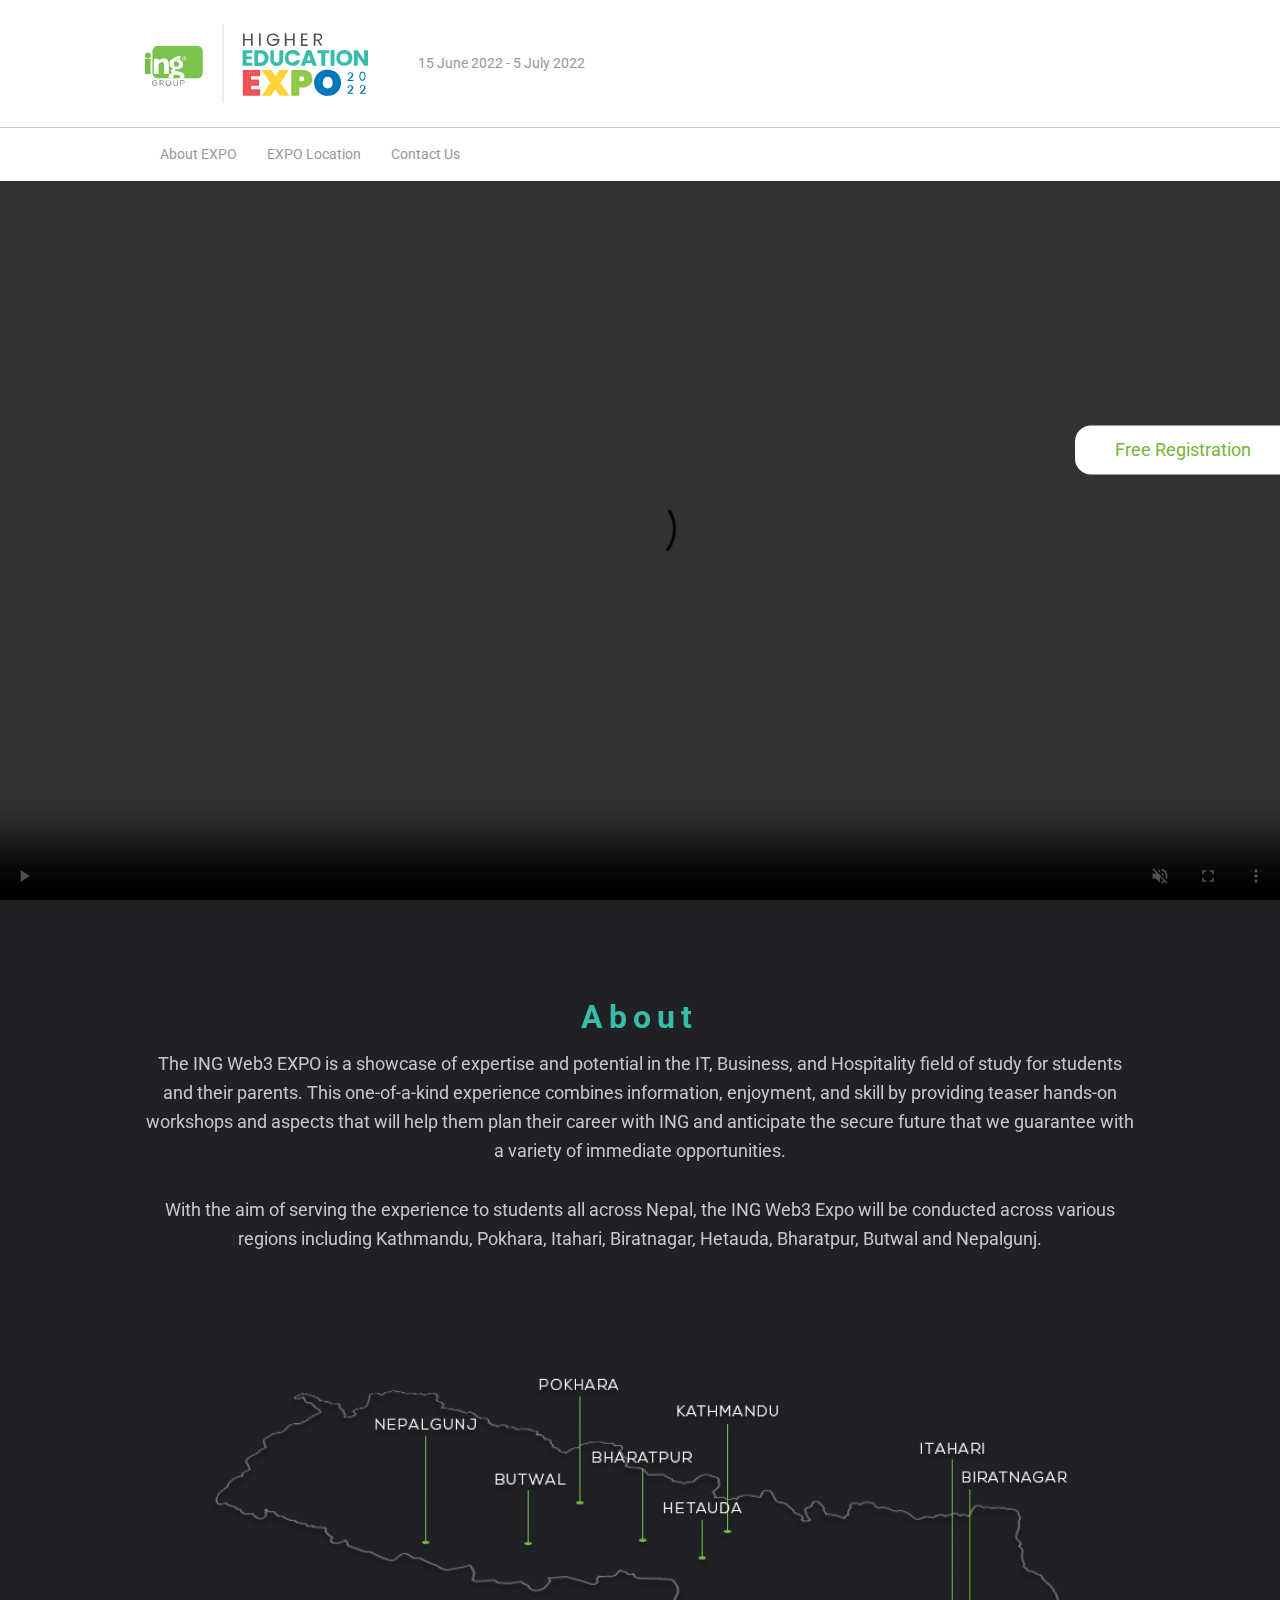
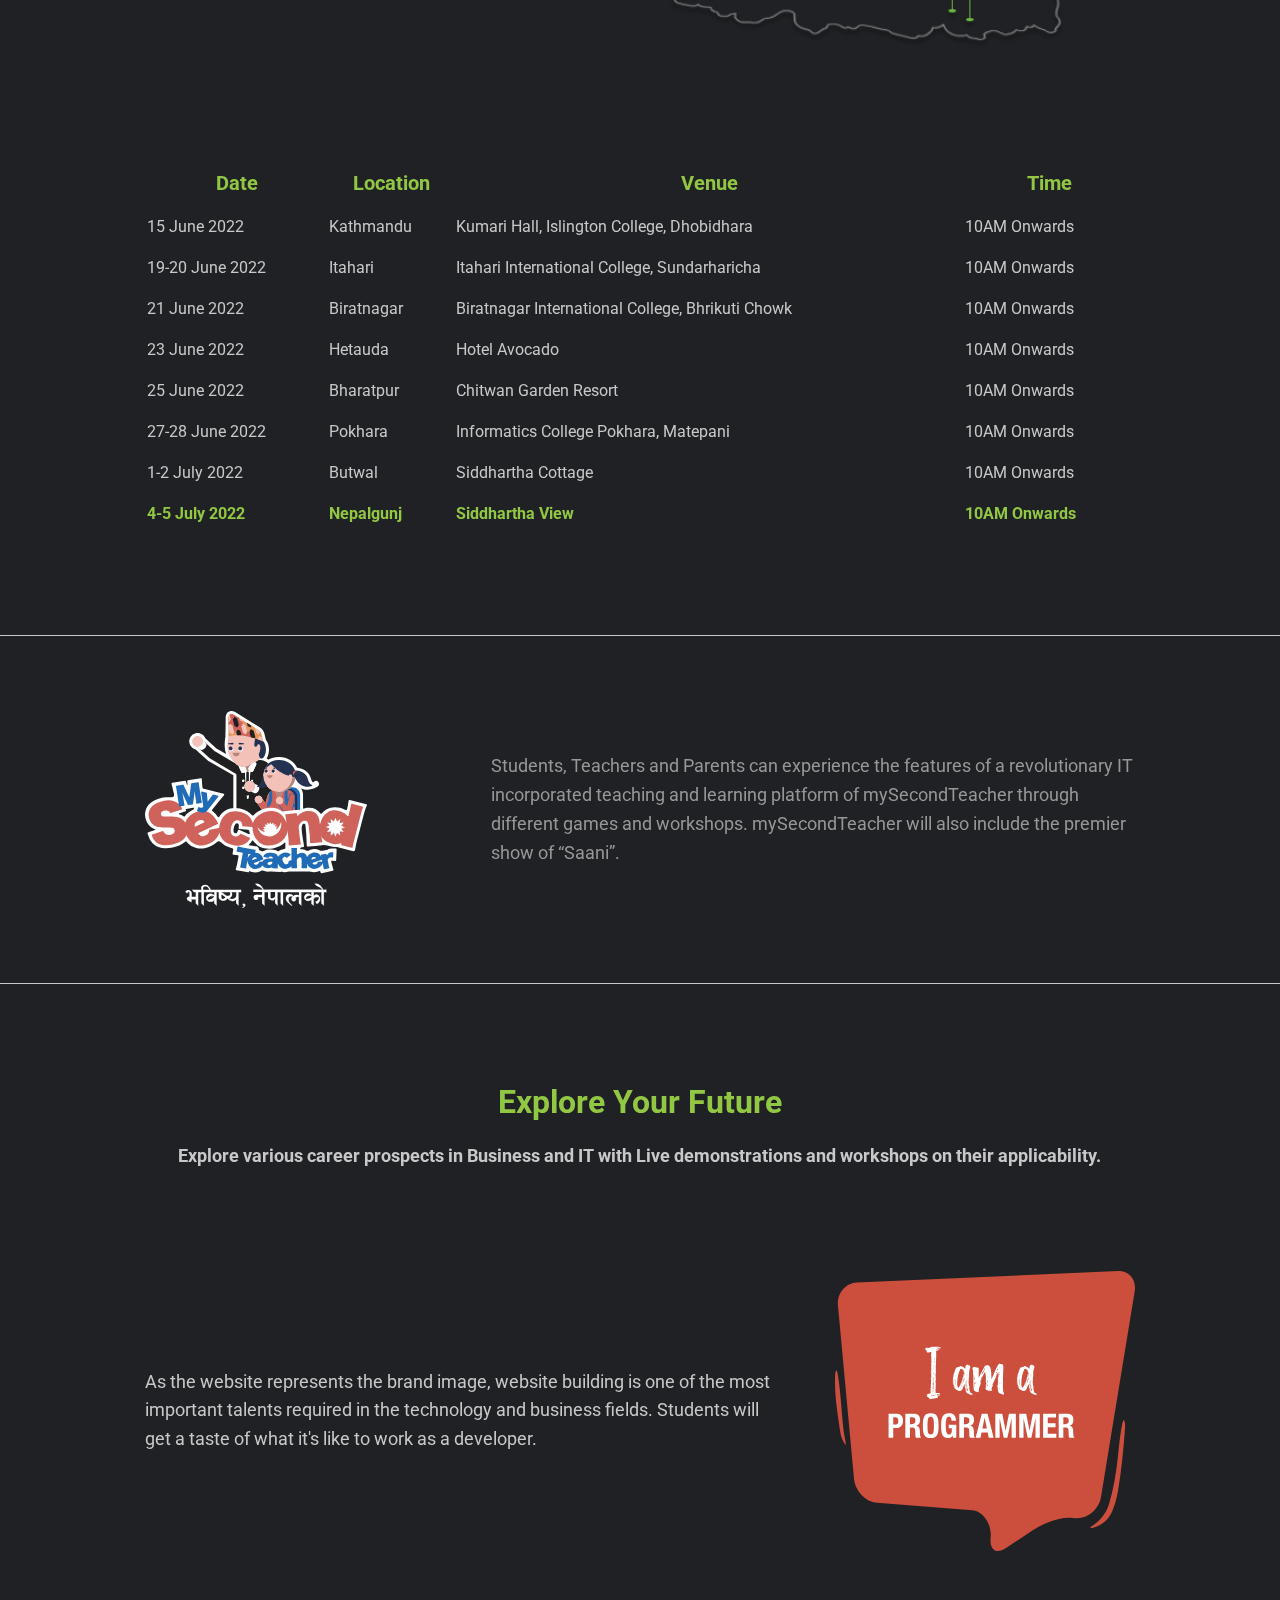
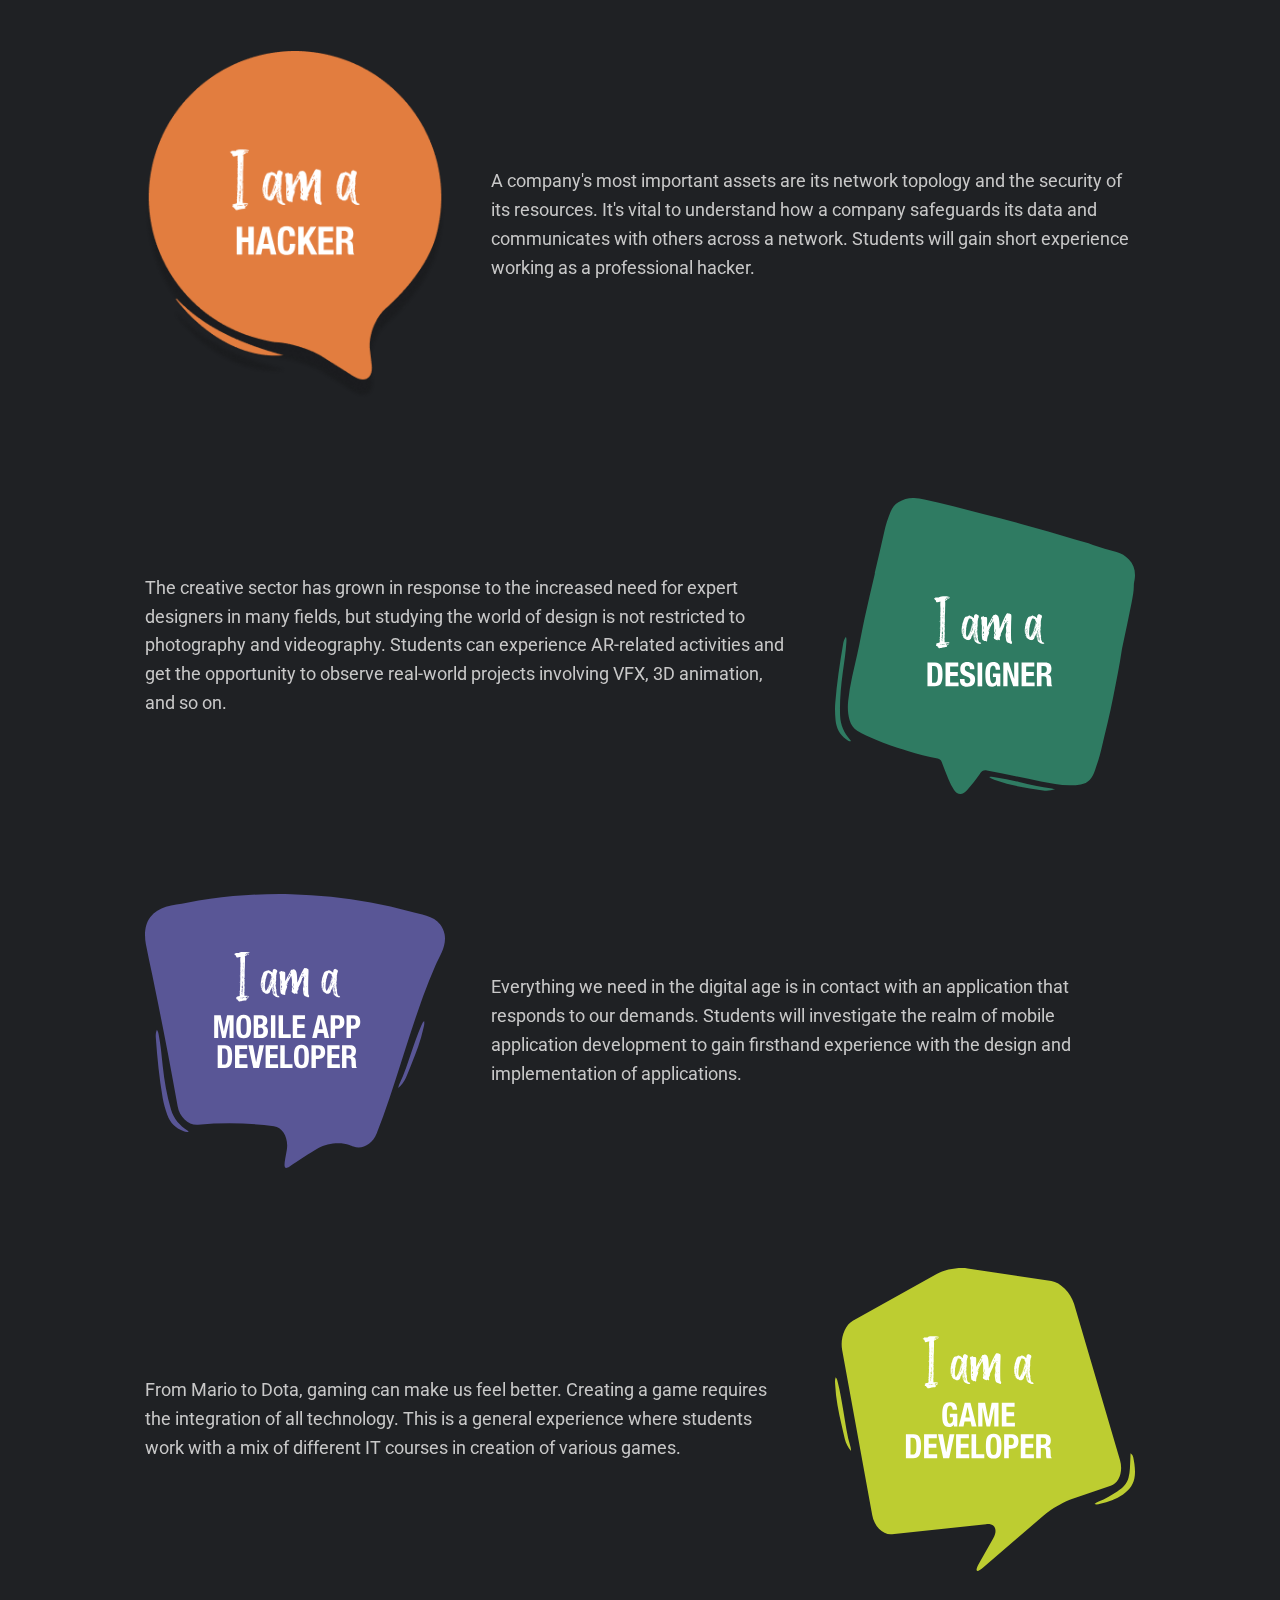
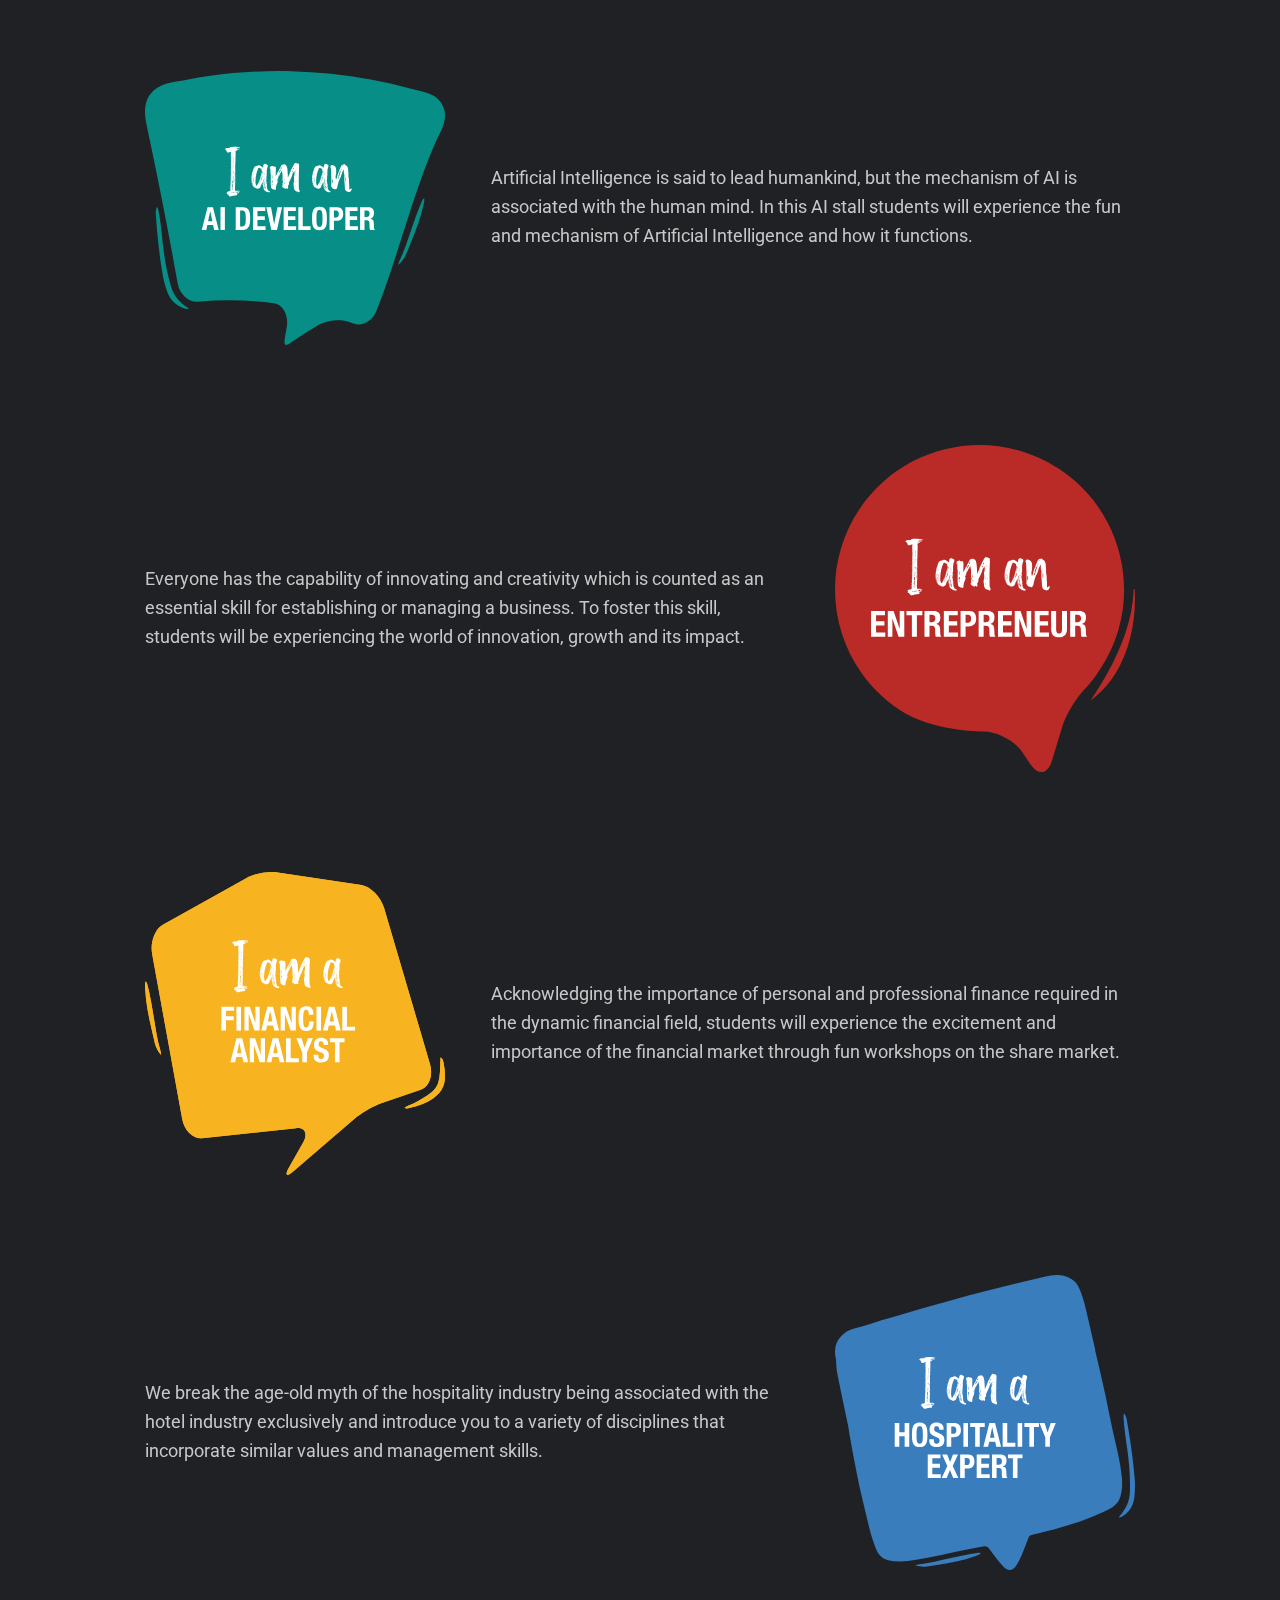
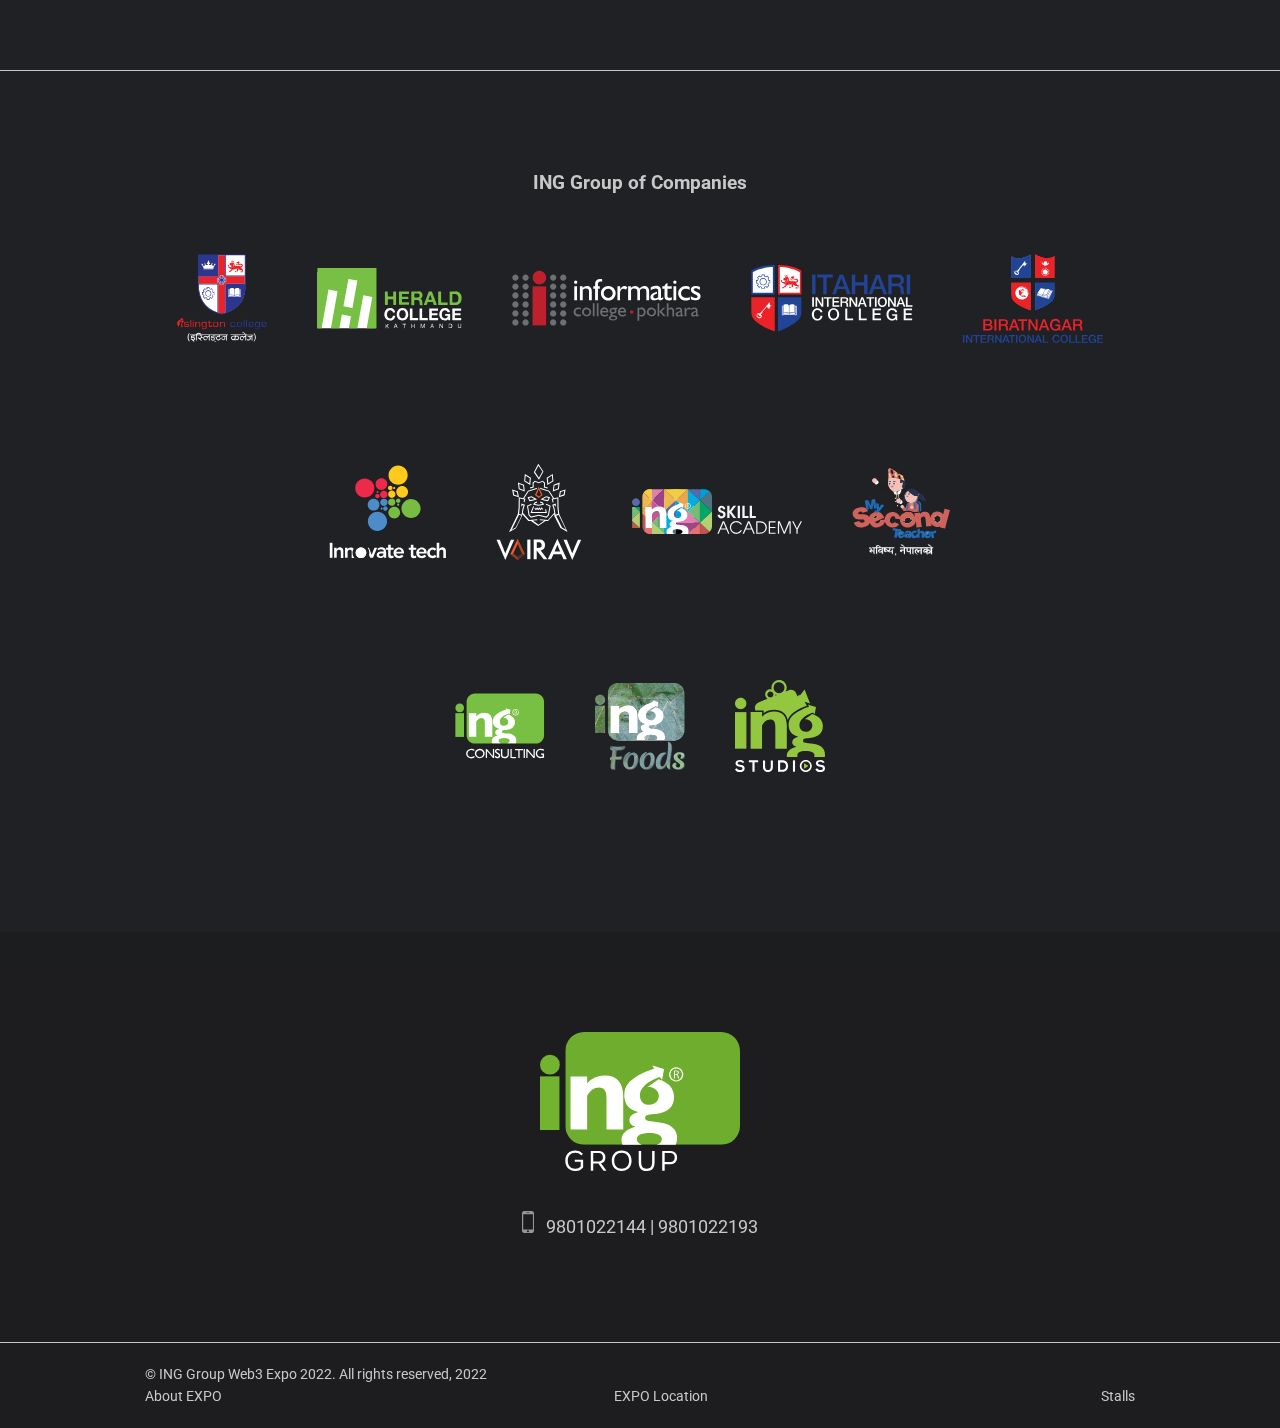
==== expo2022_inggroup_com_default.html @ aa7c0f34 "Add files via upload" ====
<html lang="en">

<head>
    <meta charset="UTF-8">
    <meta http-equiv="X-UA-Compatible" content="IE=edge">
    <meta name="viewport" content="width=device-width, initial-scale=1.0">
    <link rel="icon" href="assets/images/favicon.ico" type="image/x-icon">
    <title>Web3 Expo 2022 | Nepal</title>
    <link rel="stylesheet" href="https://cdnjs.cloudflare.com/ajax/libs/font-awesome/6.1.1/css/all.min.css" integrity="sha512-KfkfwYDsLkIlwQp6LFnl8zNdLGxu9YAA1QvwINks4PhcElQSvqcyVLLD9aMhXd13uQjoXtEKNosOWaZqXgel0g==" crossorigin="anonymous" referrerpolicy="no-referrer" />
    <link href="https://fonts.googleapis.com/css2?family=Roboto:wght@300;400;500;700;900&display=swap" rel="stylesheet">
    <link href="https://cdn.jsdelivr.net/npm/bootstrap@5.0.2/dist/css/bootstrap.min.css" rel="stylesheet" integrity="sha384-EVSTQN3/azprG1Anm3QDgpJLIm9Nao0Yz1ztcQTwFspd3yD65VohhpuuCOmLASjC" crossorigin="anonymous">
    <link rel="stylesheet" href="assets/css/app.css">
</head>

<body>
        <div class="msg-alert">
                            </div>
    <header>
        <div class="container">
            <div class="upper-nav">
                <div class="inner__container">
                    <div class="logo">
                        <img src="assets/images/logo.svg" alt="Web3 Expo 2022" width="223">
                    </div>
                    <p>
                        15 June 2022 - 5 July 2022
                    </p>
                </div>
            </div>
            <div class="lower-nav">
                <div class="inner__container">
                    <div class="menu">
                        <ul>
                            <li><a href="expo2022_inggroup_com_default.html#expo">About EXPO</a></li>
                            <li><a href="expo2022_inggroup_com_default.html#location">EXPO Location</a></li>
                            <li><a href="expo2022_inggroup_com_default.html#stall">Contact Us</a></li>
                        </ul>
                    </div>
                    <!-- <button>Registration</button> -->
                </div>
            </div>
        </div>
    </header>
    <div class="video-section">
        <video src="./assets/images/video-banner.mp4" autoplay muted playsinline loop controls controlsList="nodownload" disablePictureInPicture></video>
    </div>
    <div class="wrapper">
        <div class="landing__page" id="expo">
            <div class="container">
                <div class="inner__container">
                    <div class="content">
                        <h2 class="title">
                            About
                        </h2>
                        <p>
                            The ING Web3 EXPO is a showcase of expertise and potential in the IT, Business, and Hospitality field of study for students and their parents. This one-of-a-kind experience combines information, enjoyment, and skill by providing teaser hands-on workshops and aspects that will help them plan their career with ING and anticipate the secure future that we guarantee with a variety of immediate opportunities.</p>
                        <p>
                            With the aim of serving the experience to students all across Nepal, the ING Web3 Expo will be conducted across various regions including Kathmandu, Pokhara, Itahari, Biratnagar, Hetauda, Bharatpur, Butwal and Nepalgunj.
                        </p>
                    </div>
                </div>
            </div>
            <div class="map" id="location">
                <img src="assets/images/mapnew.png" alt="Nepal's outline map">
            </div>
        </div>
        <div class="time__table">
            <div class="container">
                <div class="inner__container">
                    <table>
                        <thead>
                            <tr>
                                <th>Date</th>
                                <th>Location</th>
                                <th>Venue</th>
                                <th>Time</th>
                            </tr>
                        </thead>
                        <tbody>
                            <tr >
                                <td>15 June 2022 </td>
                                <td>Kathmandu </td>
                                <td>Kumari Hall, Islington College, Dhobidhara</td>
                                <td>10AM Onwards</td>
                            </tr>
                            <tr >
                                <td>19-20 June 2022</td>
                                <td>Itahari</td>
                                <td>Itahari International College, Sundarharicha</td>
                                <td>10AM Onwards</td>
                            </tr>
                            <tr >
                                <td>21 June 2022</td>
                                <td>Biratnagar</td>
                                <td>Biratnagar International College, Bhrikuti Chowk</td>
                                <td>10AM Onwards</td>
                            </tr>
                            <tr >
                                <td>23 June 2022 </td>
                                <td>Hetauda</td>
                                <td>Hotel Avocado</td>
                                <td>10AM Onwards</td>
                            </tr>
                            <tr >
                                <td>25 June 2022</td>
                                <td>Bharatpur</td>
                                <td>Chitwan Garden Resort</td>
                                <td>10AM Onwards</td>
                            </tr>
                            <tr >
                                <td>27-28 June 2022</td>
                                <td>Pokhara</td>
                                <td>Informatics College Pokhara, Matepani</td>
                                <td>10AM Onwards</td>
                            </tr>
                            <tr >
                                <td>1-2 July 2022 </td>
                                <td>Butwal</td>
                                <td>Siddhartha Cottage</td>
                                <td>10AM Onwards</td>
                            </tr>
                            <tr class="active">
                                <td>4-5 July 2022</td>
                                <td>Nepalgunj</td>
                                <td>Siddhartha View</td>
                                <td>10AM Onwards</td>
                            </tr>
                        </tbody>
                    </table>
                </div>
            </div>
        </div>
        <div class="mst">
            <div class="container">
                <div class="inner__container">
                    <div class="logo">
                        <img src="assets/images/MST.svg" alt="my Second Teacher Logo">
                    </div>
                    <p>
                        Students, Teachers and Parents can experience the features of a revolutionary IT incorporated teaching and learning platform of mySecondTeacher through different games and workshops. mySecondTeacher will also include the premier show of “Saani”.
                    </p>
                </div>
            </div>
        </div>
        <div class="stalls" id="stall">
            <div class="container">
                <div class="inner__container">
                    <h3>
                        Explore Your Future
                    </h3>
                    <p class="sub-heading">Explore various career prospects in Business and IT with Live demonstrations and workshops on their applicability.</p>
                    <div class="stalls__item-holder">
                        <div class="stalls__item">
                            <div class="stalls__item-content">
                                <p>
                                    As the website represents the brand image, website building is one of the most important talents required in the technology and business fields. Students will get a taste of what it's like to work as a developer.
                                </p>
                            </div>
                            <div class="logo">
                                <img src="assets/images/programmer.svg" alt="Programmer">
                            </div>
                        </div>
                        <div class="stalls__item">
                            <div class="logo">
                                <img src="assets/images/hacker.png" alt="Hacker">
                            </div>
                            <div class="stalls__item-content">
                                <p>
                                    A company's most important assets are its network topology and the security of its
                                    resources. It's vital to understand how a company safeguards its data and
                                    communicates with others across a network. Students will gain short experience
                                    working as a professional hacker.
                                </p>
                            </div>
                        </div>
                        <div class="stalls__item">
                            <div class="stalls__item-content">
                                <p>
                                    The creative sector has grown in response to the increased need for expert designers in many fields, but studying the world of design is not restricted to photography and videography. Students can experience AR-related activities and get the opportunity to observe real-world projects involving VFX, 3D animation, and so on.



                                </p>
                            </div>
                            <div class="logo">
                                <img src="assets/images/designer.svg" alt="Designer">
                            </div>
                        </div>
                        <div class="stalls__item">
                            <div class="logo">
                                <img src="assets/images/mobileapp.svg" alt="Mobile App Developer">
                            </div>
                            <div class="stalls__item-content">
                                <p>
                                    Everything we need in the digital age is in contact with an application that
                                    responds to our demands. Students will investigate the realm of mobile application
                                    development to gain firsthand experience with the design and implementation of
                                    applications.


                                </p>
                            </div>
                        </div>

                        <div class="stalls__item">
                            <div class="stalls__item-content">
                                <p>
                                    From Mario to Dota, gaming can make us feel better. Creating a game requires the
                                    integration of all technology. This is a general experience where students work with
                                    a mix of different IT courses in creation of various games.


                                </p>
                            </div>
                            <div class="logo">
                                <img src="assets/images/game.svg" alt="Game Developer">
                            </div>
                        </div>
                        <div class="stalls__item">
                            <div class="logo">
                                <img src="assets/images/ai.svg" alt="AI Developer">
                            </div>
                            <div class="stalls__item-content">
                                <p>
                                    Artificial Intelligence is said to lead humankind, but the mechanism of AI is associated with the human mind. In this AI stall students will experience the fun and mechanism of Artificial Intelligence and how it functions.



                                </p>
                            </div>

                        </div>
                        <div class="stalls__item">

                            <div class="stalls__item-content">
                                <p>
                                    Everyone has the capability of innovating and creativity which is counted as an essential skill for establishing or managing a business. To foster this skill, students will be experiencing the world of innovation, growth and its impact.


                                </p>
                            </div>
                            <div class="logo">
                                <img src="assets/images/entrepreneur.svg" alt="Entrepreneur">
                            </div>
                        </div>
                        <div class="stalls__item">
                            <div class="logo">
                                <img src="assets/images/financial.svg" alt="Financial Analyst">
                            </div>
                            <div class="stalls__item-content">
                                <p>
                                    Acknowledging the importance of personal and professional finance required in the dynamic financial field, students will experience the excitement and importance of the financial market through fun workshops on the share market.


                                </p>
                            </div>

                        </div>
                        <div class="stalls__item">

                            <div class="stalls__item-content">
                                <p>
                                    We break the age-old myth of the hospitality industry being associated with the hotel industry exclusively and introduce you to a variety of disciplines that incorporate similar values and management skills.


                                </p>
                            </div>
                            <div class="logo">
                                <img src="assets/images/hospitality.svg" alt="Hospitality Expert">
                            </div>
                        </div>
                    </div>
                </div>
            </div>
        </div>
        <div class="partners">
            <div class="container">
                <div class="inner__container">
                    <h4>
                        ING Group of Companies
                    </h4>

                    <div class="logo__holder">
                        <a href="https://islington.edu.np/" target="_blank" class="islington"><img src="assets/images/islington.svg" alt="Islington College Kathmandu"></a>
                        <a href="https://heraldcollege.edu.np/" target="_blank" class="herald"><img src="assets/images/herald.svg" alt="Herald College Kathmandu"></a>
                        <a href="https://icp.edu.np/" target="_blank" class="icp"><img src="assets/images/icp.svg" alt="Informatics College Pokhara"></a>
                        <a href="https://iic.edu.np/" target="_blank" class="ithari"><img src="assets/images/ithari.svg" alt="Itahari International College"></a>
                        <a href="https://bicnepal.edu.np/" target="_blank" class="bic"><img src="assets/images/bic.svg" alt="Biratnagar International College"></a>
                        <a href="https://www.innovatetech.io/" target="_blank" class="inovate"><img src="assets/images/inovate.svg" alt="Innovate tech"></a>
                        <a href="https://vairav.net/" target="_blank" class="vairav"><img src="assets/images/vairav.svg" alt="Vairav Technology"></a>
                        <a href="https://ingskill.com/" target="_blank" class="skill"><img src="assets/images/skill.svg" alt="ING Skill Academy"></a>
                        <a href="https://www.mysecondteacher.com/" target="_blank" class="teacher"><img src="assets/images/teacher.svg" alt="mySecondTeacher"></a>
                        <div class="inner-logo__holder">
                            <a href="inggroup_com_default.html" target="_blank" class="consulting"><img src="assets/images/consulting.svg" alt="ING Consulting"></a>
                            <a class="ingfoods"><img src="assets/images/ingfoods-new.svg" alt="ING Foods"></a>
                            <a class="ingstudios"><img src="assets/images/ingstudios-new.svg" alt="ING Studios"></a>
                        </div>
                    </div>
                </div>
            </div>
        </div>
        <div class="cta">
            <div class="container">
                <div class="inner__container">
                    <div class="row">
                        <div class="col-12 contact-container">
                            <!-- <h4>To attend the EXPO</h4> -->
                            <div class="logo">
                                <a href="inggroup_com_default.html" target="_blank"><img src="assets/images/ing_logo.svg" alt="ING Group Logo"></a>
                            </div>
                            <div class="contact">
                                <div class="number">
                                    <img src="assets/images/mobile-icon.svg" alt="icon"> <a href="tel:+9779801022144">9801022144</a> | <a href="tel:+9779801022193">9801022193</a>
                                </div>
                                <div class="social-icon">
                                    <ul>
                                        <li><a href="expo2022_inggroup_com_default.html#"><i class="fa-brands fa-facebook-f"></i></a></li>
                                        <li><a href="expo2022_inggroup_com_default.html#"><i class="fa-brands fa-instagram"></i></a></li>
                                        <li><a href="expo2022_inggroup_com_default.html#"><i class="fa-brands fa-linkedin-in"></i></a></li>
                                    </ul>
                                </div>
                            </div>

                        </div>
                        <!-- <div class="col-6">
                            <form action="">
                                <input type="text" placeholder="Name">
                                <input type="email" placeholder="Email">
                                <input type="number" placeholder="Phone no.">
                                <button type="submit">Register</button>
                            </form>
                        </div> -->
                    </div>
                </div>
            </div>
            <div class="footer">
                <div class="container">
                    <div class="inner__container">
                        <div class="row">
                            <div class="col-12  col-lg-7">
                                <p>© ING Group Web3 Expo 2022. All rights reserved, 2022</p>
                            </div>
                            <div class="col-12  col-lg-5">
                                <div class="links">
                                    <ul>
                                        <li><a href="expo2022_inggroup_com_default.html#expo">About EXPO</a> </li>
                                        <li><a href="expo2022_inggroup_com_default.html#location">EXPO Location</a> </li>
                                        <li><a href="expo2022_inggroup_com_default.html#stall">Stalls</a> </li>
                                    </ul>
                                </div>
                            </div>
                        </div>


                    </div>
                </div>
            </div>
        </div>

    </div>

    <a class="enquire__btn">
        <i class="fa-solid fa-arrow-left-long"></i> Free Registration
    </a>

    <div class="form-overlay">
    </div>
    <div class="custom__form">
        <form method="post" action="expo2022_inggroup_com_default.html">
            <h6>Register Here</h6>
            <div class="custom__form-row">
                <label for="">Name*</label> <span id="name-error" class="error"> </span>
                <input name="name" type="text" required>
            </div>
            <div class="custom__form-row">
                <label for="">Email*</label> <span id="name-error" class="error"> </span>
                <input name="email" type="text" required>
            </div>
            <div class="custom__form-row">
                <label for="">Phone*</label> <span id="name-error" class="error"> </span>
                <input name="phone" type="text" required>
            </div>
            <div class="custom__form-row">
                <label for="">Address*</label> <span id="name-error" class="error"> </span>
                <input name="address" type="text" required>
            </div>
            <div class="custom__form-row">
                <label for="">Message*</label> <span id="message-error" class="error">
                    </span>
                <textarea name="message" id="" cols="30" rows="10" required></textarea>
            </div>
            <div class="custom__form-row">
                <button type="submit">Send Message </button>
            </div>
        </form>
    </div>


    <script src="https://cdn.jsdelivr.net/npm/bootstrap@5.2.0-beta1/dist/js/bootstrap.bundle.min.js" integrity="sha384-pprn3073KE6tl6bjs2QrFaJGz5/SUsLqktiwsUTF55Jfv3qYSDhgCecCxMW52nD2" crossorigin="anonymous">
    </script>

    <script src="assets/js/app.js"></script>

<script defer src="https://static.cloudflareinsights.com/beacon.min.js/v652eace1692a40cfa3763df669d7439c1639079717194" integrity="sha512-Gi7xpJR8tSkrpF7aordPZQlW2DLtzUlZcumS8dMQjwDHEnw9I7ZLyiOj/6tZStRBGtGgN6ceN6cMH8z7etPGlw==" data-cf-beacon='{"rayId":"72818242df246bdf","version":"2022.6.0","r":1,"token":"8847e1e9a34e4f7586c8f32bec482266","si":100}' crossorigin="anonymous"></script>
</body>

</html>
---- assets/css/app.css ----
*{margin:0;padding:0;box-sizing:border-box}html{-ms-overflow-style:none;scrollbar-width:none;overflow-anchor:none}body{font-family:"Roboto",sans-serif;color:#c8c8c8;line-height:1.61;font-size:clamp(14px,1.5vw,18px)}body::-webkit-scrollbar{display:none}body p{margin:0}header{background-color:#fff;color:#979797;font-size:14px}header .upper-nav{padding:24px 0;border-bottom:1px solid #c8c8c8}@media(max-width: 768px){header .upper-nav{padding:18px 0}}header .upper-nav .inner__container{display:flex;align-items:center}@media(max-width: 768px){header .upper-nav .inner__container{flex-direction:column}header .upper-nav .inner__container p{margin-top:20px}}header .upper-nav .logo{margin-right:50px}@media(max-width: 768px){header .upper-nav .logo{margin-right:0;width:200px}}header .upper-nav .logo img{width:100%}header .lower-nav{padding:15px 0}header .lower-nav .inner__container{display:flex;justify-content:space-between;align-items:center}@media(max-width: 768px){header .lower-nav .inner__container{justify-content:center}}@media(max-width: 425px){header .lower-nav .inner__container{width:100%}}header .lower-nav ul{margin:0;padding:0;display:flex}header .lower-nav ul li{list-style:none;margin:0;padding:0}header .lower-nav ul li a{padding:7px 15px;text-decoration:none;color:inherit;cursor:pointer}header .lower-nav ul li a:hover{color:#76b536}header .lower-nav button{background-color:#39bcaa;padding:7px 50px;border:none;cursor:pointer;color:#fff}.video-section{height:calc(100vh - 180.53px);background-color:#000}@media(max-width: 768px){.video-section{height:100vw}}.video-section video{width:100%;height:100%;-o-object-fit:cover;object-fit:cover}.video-section video::-webkit-media-controls-timeline,.video-section video::-webkit-media-controls-current-time-display,.video-section video::-webkit-media-controls-time-remaining-display,.video-section video::-webkit-media-controls-start-playback-button,.video-section video::-webkit-media-controls-overlay-play-button{display:none}.wrapper{position:relative;background-color:#1f2124}.wrapper:after{content:"";position:absolute;top:0;left:0;background:url("../images/background-noise.png") no-repeat;background-size:cover;width:100%;height:100%;z-index:0;opacity:.3;mix-blend-mode:overlay;z-index:0}.inner__container{width:77.35%;margin:0 auto}.landing__page{width:100%;position:relative;display:flex;flex-direction:column;align-items:center;padding:0 15px;position:relative;transition:width 500ms linear;z-index:1;padding:100px 0}.landing__page .content{text-align:center;margin:0 auto}.landing__page .content p{padding:15px 0}.landing__page .title{font-size:clamp(32px,1.5vw,50px);line-height:1.1;color:#39bcaa}.landing__page .mst-logo img{width:7vw;min-width:150px}.landing__page .ing-logo img{width:26vw;min-width:250px}.landing__page h2{color:#fff;letter-spacing:clamp(6px,2.5vw,.2vw);font-size:clamp(14px,2.5vw,.5vw);line-height:1.3}.landing__page .map{max-width:1002px;min-width:300px;position:relative;margin-top:100px}.landing__page .map img{width:100%}.landing__page .map .pin{position:relative;width:.5vw;height:.4vw;min-width:8px;min-height:6px;border-radius:50%;background-color:green;transform:scaleY(-65%)}.landing__page .map .pin::before{content:"";position:absolute;width:100%;height:100%;background-color:inherit;border-radius:50%;z-index:-1;-webkit-animation:ripple 1.5s ease-out infinite;animation:ripple 1.5s ease-out infinite}.landing__page .map .pin::after{content:"";position:absolute;width:2px;height:var(--height);background-color:inherit;left:50%;top:50%;transform:translateX(-50%);transition:height 500ms linear}.landing__page .map .pin p{transform:skewY(0);color:#fff}.landing__page .map .pin-holder{position:absolute;width:.9vw;height:.7vw;min-width:12px;min-height:10px;border-radius:50%;cursor:pointer;-webkit-animation:var(--pinanimation);animation:var(--pinanimation);opacity:0;-webkit-animation-delay:1s;animation-delay:1s;-webkit-animation-fill-mode:forwards;animation-fill-mode:forwards;transform-origin:bottom;display:flex;justify-content:center;align-items:center}.landing__page .map .pin-holder:hover .pin:after{height:100px}.landing__page .map .pin-holder:hover .pin::before{content:none}.landing__page .map .pin-holder:hover .pin-content{visibility:visible}.landing__page .map .pin-holder:hover .pin-content p{opacity:1}.landing__page .map .pin-content{position:absolute;left:50%;transform:translateX(-50%);top:-80px;color:#fff;visibility:var(--visibility)}.landing__page .map .pin-content h4{text-transform:uppercase;letter-spacing:2px;opacity:var(--opacity);transition:opacity 1s ease-in-out;font-size:18px}.landing__page .map .pin-content p{transition:opacity 1s ease-in-out;position:absolute;opacity:0;top:0;width:300px;left:50%;transform:translateX(-50%);font-size:14px}.landing__page .map .nepalgunj{bottom:37%;left:24%;-webkit-animation-delay:500ms;animation-delay:500ms}.landing__page .map .butwal{bottom:34%;left:36%;-webkit-animation-delay:2500ms;animation-delay:2500ms}.landing__page .map .pokhara{bottom:50%;left:41%;-webkit-animation-delay:1500ms;animation-delay:1500ms}.landing__page .map .bharatpur{bottom:37%;left:49%;-webkit-animation-delay:3500ms;animation-delay:3500ms}.landing__page .map .hetauda{bottom:29%;left:56%;-webkit-animation-delay:5500ms;animation-delay:5500ms}.landing__page .map .kathmandu{bottom:42%;left:59%;-webkit-animation-delay:4500ms;animation-delay:4500ms}.landing__page .map .ithari{right:11.5%;bottom:13%;-webkit-animation-delay:6500ms;animation-delay:6500ms}.landing__page .map .biratnagar{right:9.5%;bottom:6.5%;-webkit-animation-delay:7500ms;animation-delay:7500ms}.landing__page .landing__page-content h1{text-align:center;color:#fff;margin:5% 0;font-size:clamp(16px,2.5vw,1vw);letter-spacing:clamp(6px,2.5vw,.2vw);line-height:1.3}.landing__page .landing__page-content h1 .highlight{font-size:clamp(20px,2.5vw,1.5vw);letter-spacing:clamp(6px,2.5vw,.4vw);line-height:1.5}.landing__page .landing__page-content h1 .highlight-color{color:#efc42e}.landing__page .landing__page-content .icon{display:flex;justify-content:center;align-items:center}.landing__page .landing__page-content .icon img{width:clamp(10px,2.5vw,1vw);height:clamp(10px,2.5vw,1vw);margin-right:2%}.landing__page .landing__page-content p{color:#fff;text-align:center;font-size:clamp(10px,2.5vw,1vw)}@-webkit-keyframes ripple{from{opacity:1;transform:scale(0)}to{opacity:0;transform:scale(3)}}@keyframes ripple{from{opacity:1;transform:scale(0)}to{opacity:0;transform:scale(3)}}@-webkit-keyframes scale-easeOutBounce{0%{opacity:0;--height: 100px;--visibility: visible}40%{transform:scale(1)}50%{transform:scale(0.9)}60%{transform:scale(0.5)}90%{transform:scale(1)}100%{opacity:1;--height: 0;--opacity: 0;--visibility: collapse}}@keyframes scale-easeOutBounce{0%{opacity:0;--height: 100px;--visibility: visible}40%{transform:scale(1)}50%{transform:scale(0.9)}60%{transform:scale(0.5)}90%{transform:scale(1)}100%{opacity:1;--height: 0;--opacity: 0;--visibility: collapse}}.time__table{padding-bottom:100px;position:relative;z-index:1}@media(max-width: 991px){.time__table .inner__container{overflow-x:scroll;scrollbar-width:3px;scrollbar-color:rgba(118,181,54,.7)}.time__table .inner__container::-webkit-scrollbar{-webkit-appearance:none;height:3px}.time__table .inner__container::-webkit-scrollbar-thumb{height:3px;border-radius:4px;background-color:rgba(118,181,54,.7);box-shadow:0 0 1px rgba(255,255,255,.5)}}.time__table table{width:100%;min-width:725px}.time__table table thead{margin-bottom:15px}.time__table table th{font-size:clamp(20px,1.5vw,30px);color:#92c743;padding:10px 0}.time__table table td{padding:10px 0;font-size:clamp(14px,1.5vw,16px)}.time__table table tr.active{color:#92c743;font-weight:700}.mst{position:relative;z-index:1}.mst .container{border-top:1px solid #c8c8c8;border-bottom:1px solid #c8c8c8;padding:75px 0}.mst .inner__container{display:flex;align-items:center;justify-content:space-between}@media(max-width: 991px){.mst .inner__container{flex-direction:column}}.mst .inner__container .logo{width:222px}@media(max-width: 991px){.mst .inner__container .logo{width:180px}}.mst .inner__container p{width:65%;color:#979797}@media(max-width: 991px){.mst .inner__container p{width:100%;text-align:center;margin-top:20px}}.stalls{position:relative;z-index:1;padding-top:100px}.stalls .container{border-bottom:1px solid #c8c8c8}.stalls h3{color:#92c743;font-size:clamp(32px,1.5vw,50px);line-height:1.1718;text-align:center}.stalls .sub-heading{margin-top:20px;font-weight:700;text-align:center}.stalls .stalls__item-holder .stalls__item{display:flex;margin:100px 0;justify-content:space-between}@media(max-width: 991px){.stalls .stalls__item-holder .stalls__item{flex-direction:column;align-items:center;justify-content:center;text-align:center}.stalls .stalls__item-holder .stalls__item:nth-child(odd){flex-direction:column-reverse}.stalls .stalls__item-holder .stalls__item:nth-child(odd) .logo{margin-bottom:20px}.stalls .stalls__item-holder .stalls__item:nth-child(even) .logo{margin-bottom:20px}}.stalls .stalls__item-holder .stalls__item .stalls__item-content{width:65%;display:flex;align-items:center}@media(max-width: 991px){.stalls .stalls__item-holder .stalls__item .stalls__item-content{width:100%}}.stalls .stalls__item-holder .stalls__item .logo{max-width:300px;width:100%}@media(max-width: 991px){.stalls .stalls__item-holder .stalls__item .logo{max-width:200px}}.stalls .stalls__item-holder .stalls__item .logo img{width:100%}.partners{position:relative;z-index:1;padding:100px 0}.partners h4{font-size:clamp(16px,1.5vw,24px);font-weight:700;line-height:1.2;text-align:center}.partners .logo__holder{display:flex;justify-content:center;flex-wrap:wrap;align-items:center}.partners .logo__holder .inner-logo__holder{display:flex;flex-wrap:wrap;justify-content:center;align-items:center}.partners .logo__holder a{display:inline-block;margin:0 25px;padding:60px 0}@media(max-width: 991px){.partners .logo__holder a{padding:30px 0}}.partners .logo__holder a img{width:100%}.partners .logo__holder .islington{width:90px}.partners .logo__holder .herald{width:145px}.partners .logo__holder .icp{width:189px}.partners .logo__holder .ithari{width:162px}.partners .logo__holder .bic{width:140px}.partners .logo__holder .inovate{width:117px}.partners .logo__holder .vairav{width:86px}.partners .logo__holder .skill{width:170px}.partners .logo__holder .teacher{width:98px}.partners .logo__holder .consulting{width:90px}.partners .logo__holder .ingfoods{width:90px}.partners .logo__holder .ingstudios{width:90px}.cta{background:rgba(56,56,56,.4);padding-top:100px;position:relative}@media(max-width: 425px){.cta .inner__container{width:100%;padding:0 15px}}.cta .row{padding-bottom:100px}.cta::before{position:absolute;content:"";width:100%;height:100%;top:0;left:0;background:rgba(56,56,56,.4);mix-blend-mode:multiply;z-index:0}.cta .container{position:relative;z-index:1}.cta h4{font-size:50px;line-height:1.1;color:#92c743}.cta .contact-container{display:flex;flex-direction:column;justify-content:space-between;align-items:center}.cta .contact-container .logo{width:200px}.cta .contact-container .logo img{width:100%}@media(max-width: 768px){.cta .contact-container .logo{width:180px}}.cta .contact{margin-top:40px}.cta .contact .number{text-align:center}.cta .contact .number img{margin-right:8px}.cta .contact .number a{text-decoration:none;color:inherit}.cta .contact .number a:hover{color:#76b536}.cta .social-icon{margin-top:14px;display:none}.cta .social-icon ul{margin:0;padding:0;display:flex;justify-content:center}.cta .social-icon ul li{list-style:none;margin:0;padding:0}.cta .social-icon ul li:not(:last-child){margin-right:15px}.cta .social-icon ul li a{color:inherit}.cta .social-icon ul li a:hover{color:#76b536}.cta form input{width:100%;border:1px solid #39bcaa;padding:12px 15px;background-color:transparent;color:inherit;margin:15px 0}.cta form input:active,.cta form input:focus-visible{outline:none !important}.cta form button{padding:12px 50px;background-color:#39bcaa;color:inherit;outline:none;border:none;margin-top:15px}.footer{position:relative;font-size:14px;z-index:2}.footer .row{padding-bottom:0 !important}.footer .container{padding-top:20px;padding-bottom:20px;border-top:1px solid #c8c8c8}@media(max-width: 991px){.footer .container{text-align:center}}@media(max-width: 991px){.footer .links{margin-top:10px}}.footer .links ul{margin:0;padding:0;display:flex;justify-content:space-between}.footer .links ul li{list-style:none;padding:0;margin:0}.footer .links ul li a{color:inherit;text-decoration:none}.footer .links ul li a:hover{color:#76b536}.custom__form{position:fixed;right:0;background-color:#fff;width:30vw;transform:translateX(100%);height:100%;bottom:0;right:0;color:#76b536;transition:all 500ms linear;-webkit-animation:var(--customOpacity);animation:var(--customOpacity);display:flex;justify-content:center;align-items:center;z-index:5}@media(max-width: 768px){.custom__form{width:100vw}}.custom__form h6{font-size:clamp(20px,1.5vw,28px)}.custom__form .custom__form-row{margin-top:30px}.custom__form .custom__form-row button{background-color:transparent;color:#76b536;font-size:16px;letter-spacing:1px;font-weight:400;padding:10px 15px;box-sizing:border-box;border:0;cursor:pointer;border:1px solid #76b536}.custom__form .custom__form-row button:hover{background-color:#76b536;color:#fff}.custom__form form{display:flex;flex-direction:column;padding:20px 10px;width:80%;margin:0 auto}.custom__form form label{font-size:16px;font-weight:400;color:#76b536;width:100%}.custom__form form input,.custom__form form textarea{background-color:transparent;border-width:0 0 1px;border-color:#76b536;font-size:16px;font-weight:400;color:#76b536;width:100%;height:calc(18.85714px + .89286vw);box-sizing:border-box;border-radius:0 !important;-webkit-appearance:none !important}.custom__form form input:active,.custom__form form input:focus-visible,.custom__form form textarea:active,.custom__form form textarea:focus-visible{outline:none !important;background-color:transparent !important;color:green !important}.custom__form form textarea{width:100%;height:85px;resize:none;box-sizing:border-box;border-radius:0 !important;-webkit-appearance:none !important}.enquire__btn{padding:10px 30px;border-radius:16px 0 0 16px;background-color:#fff;position:fixed;right:-1px;top:50%;transform:translate(0, -50%);cursor:pointer;text-align:right;transition:all 500ms linear;text-decoration:none;z-index:6;color:#76b536}.enquire__btn:hover{color:#76b536}@media(max-width: 768px){.enquire__btn{top:85%;transition:opacity linear;text-align:left;display:flex;align-items:center;line-height:1.2}}.enquire__btn i{margin-right:10px}.enquire__btn.active{text-align:left}@media(max-width: 768px){.enquire__btn.active{top:5%;font-size:18px}}.enquire__btn.active i{margin-right:0;margin-left:10px}.msg-alert{margin:20px 40px 0 0;position:fixed;max-width:300px;top:0;right:0;z-index:2}@media(max-width: 425px){.msg-alert{max-width:100vw;right:inherit;margin:0}}.msg-alert .alert{margin:20px}.error{color:#842029;font-size:14px}.p-error{font-size:15px}@-webkit-keyframes visible{0%{opacity:1}20%{opacity:.5}40%{opacity:0}60%{opacity:0}70%{opacity:0}80%{opacity:0}90%{opacity:.5}100%{opacity:1}}@keyframes visible{0%{opacity:1}20%{opacity:.5}40%{opacity:0}60%{opacity:0}70%{opacity:0}80%{opacity:0}90%{opacity:.5}100%{opacity:1}}.overlay{position:relative}.overlay:after{content:"";position:fixed;background-color:rgba(0,0,0,.8);width:100%;height:100%;top:0;left:0;z-index:3}.try{width:100vw;height:100vh;overflow-x:hidden}.try .wrapper{height:100%;overflow-x:hidden !important;background-color:#fff;display:flex;justify-content:center;align-items:center;flex-direction:column}.try .image-wrapper{width:500px}@media only screen and (max-width: 600px){.try .image-wrapper{width:100%}}.try .image-wrapper img{width:100%}.try h1{margin:0;padding:25px;font-size:35px;color:#3a3a3a}@media only screen and (max-width: 600px){.try h1{font-size:20px}}
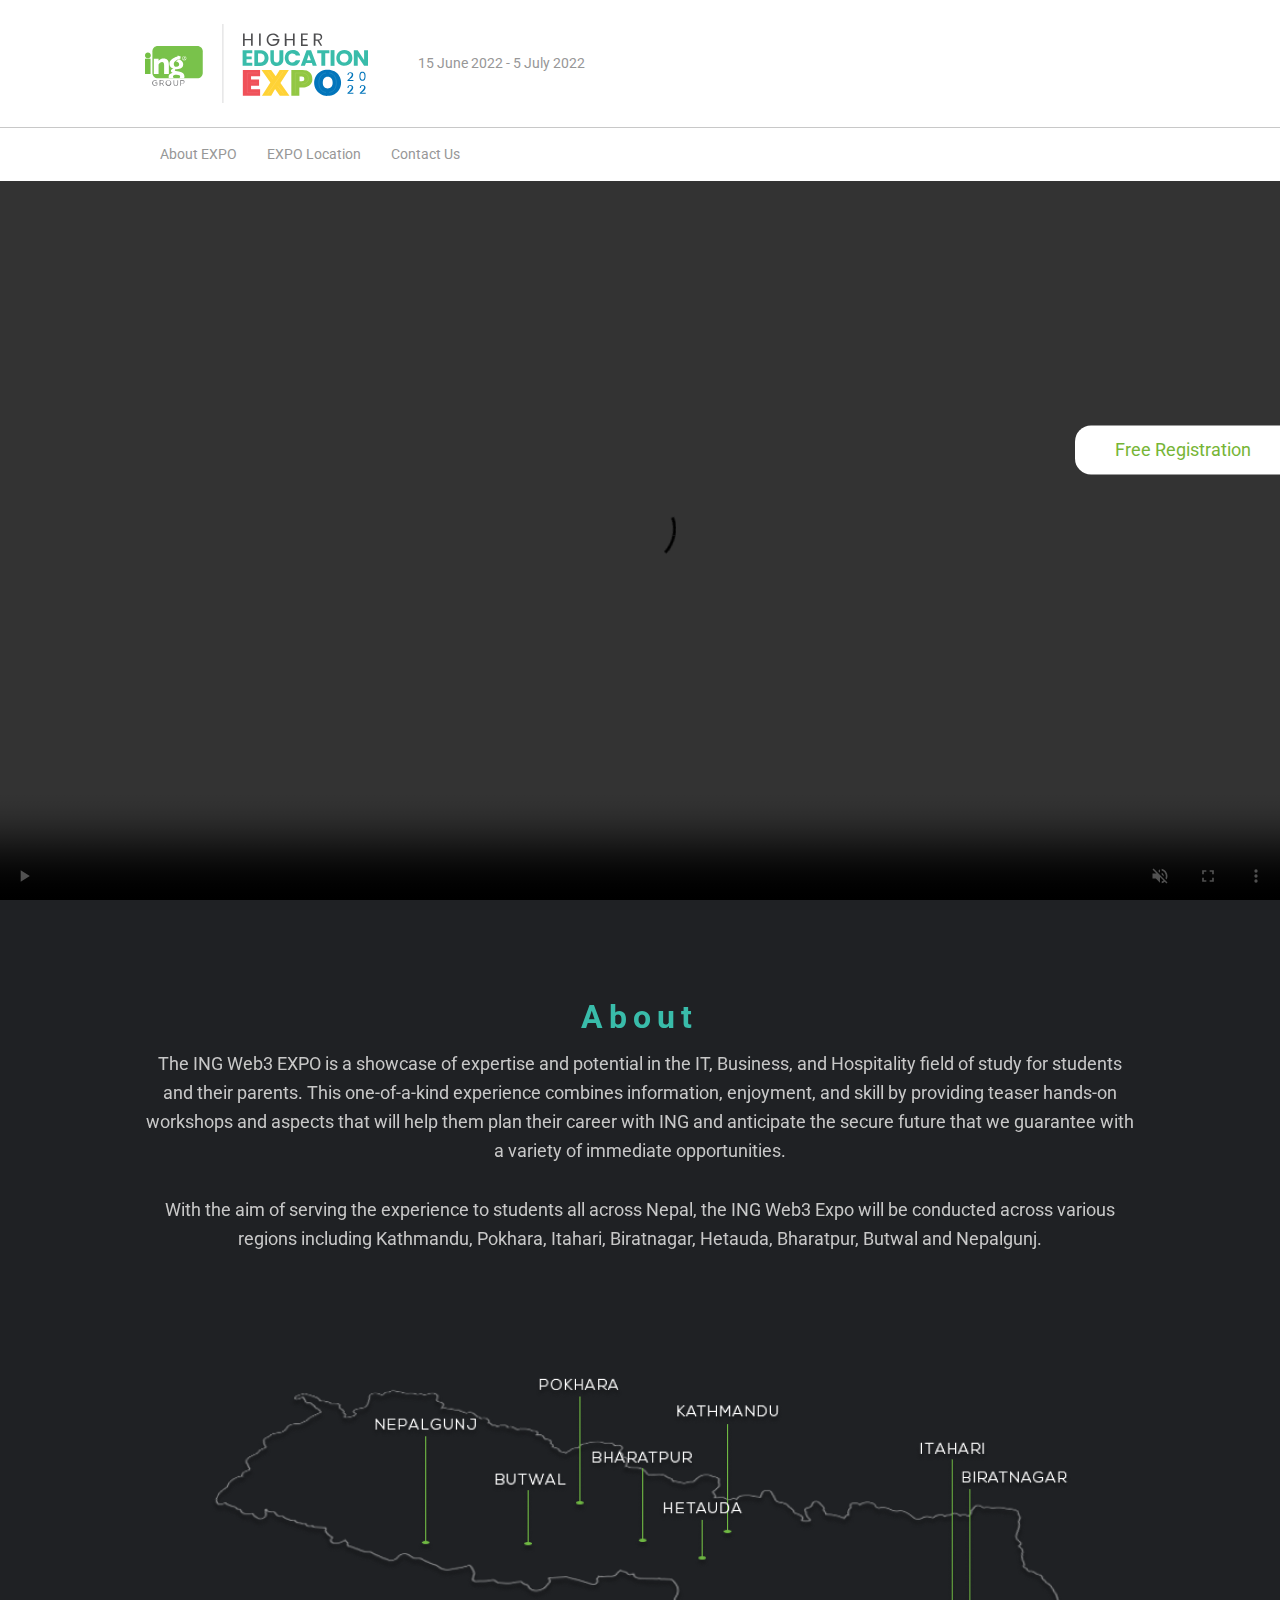
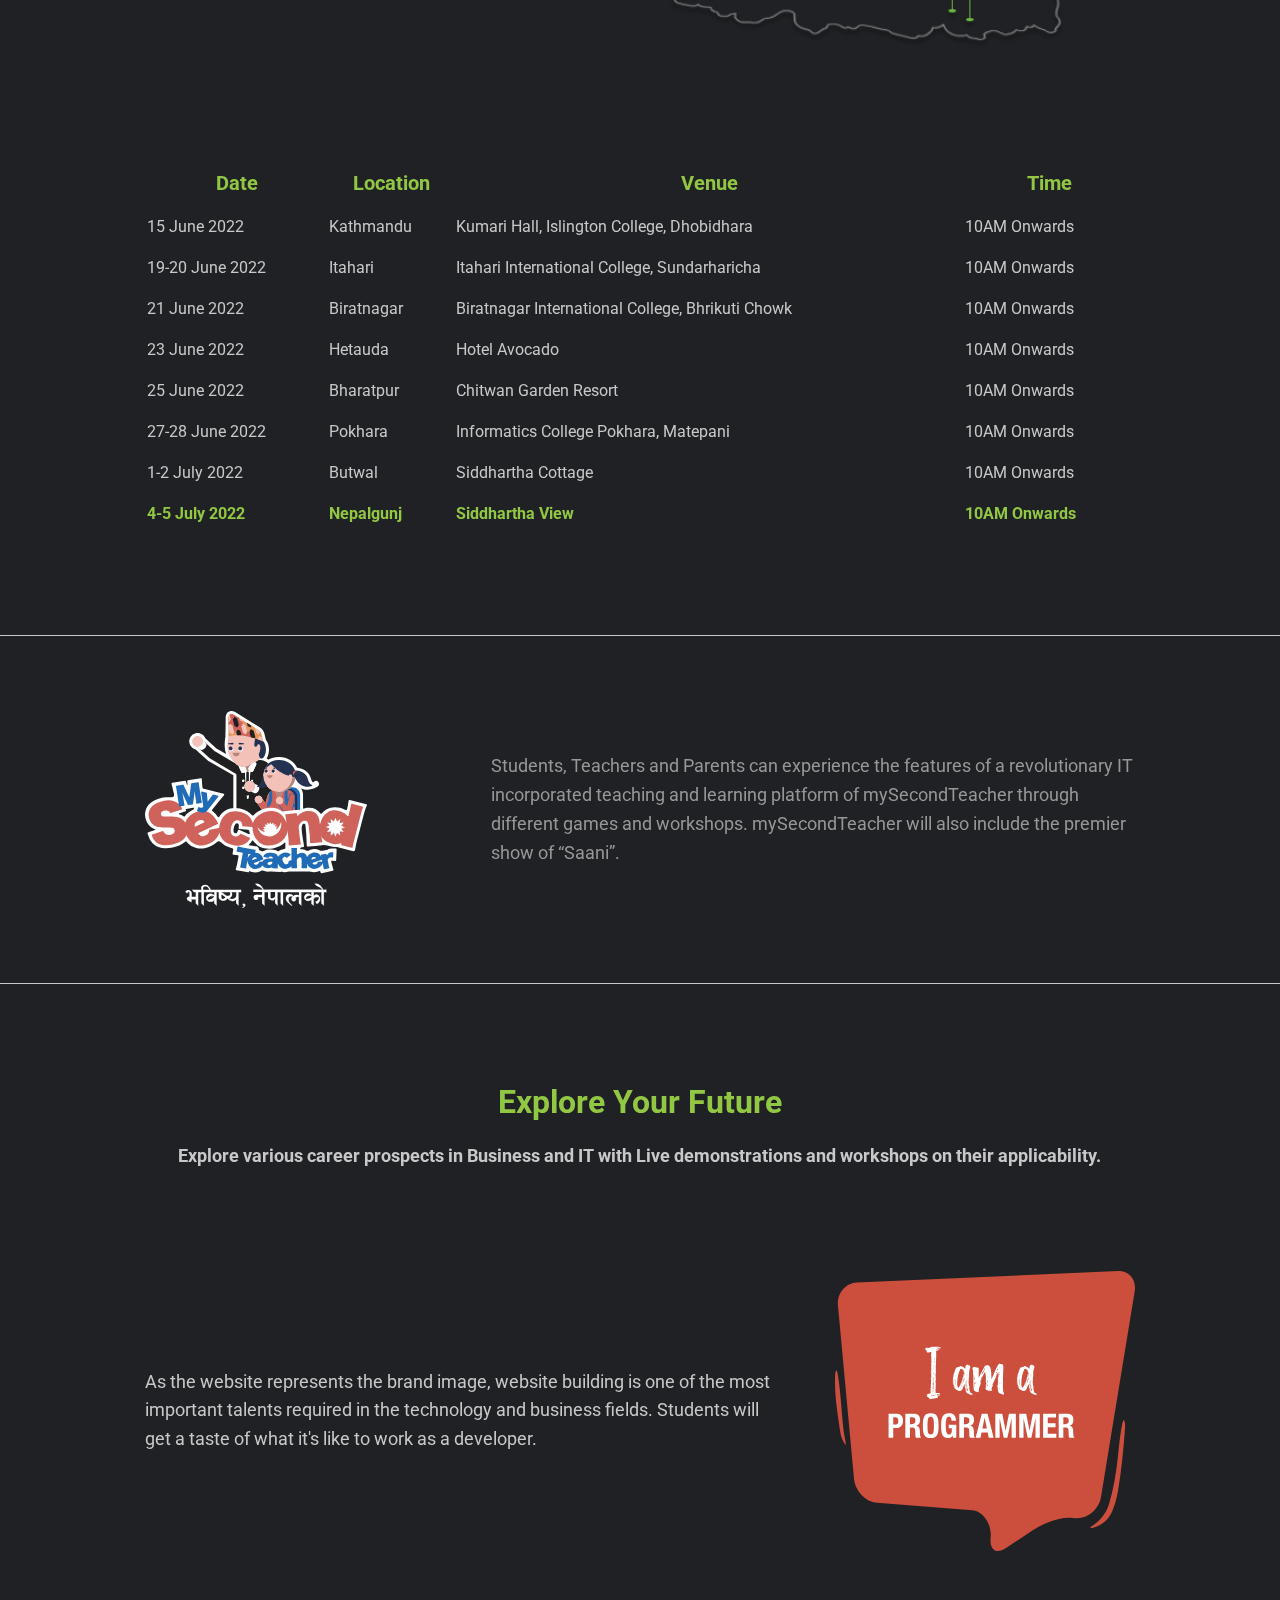
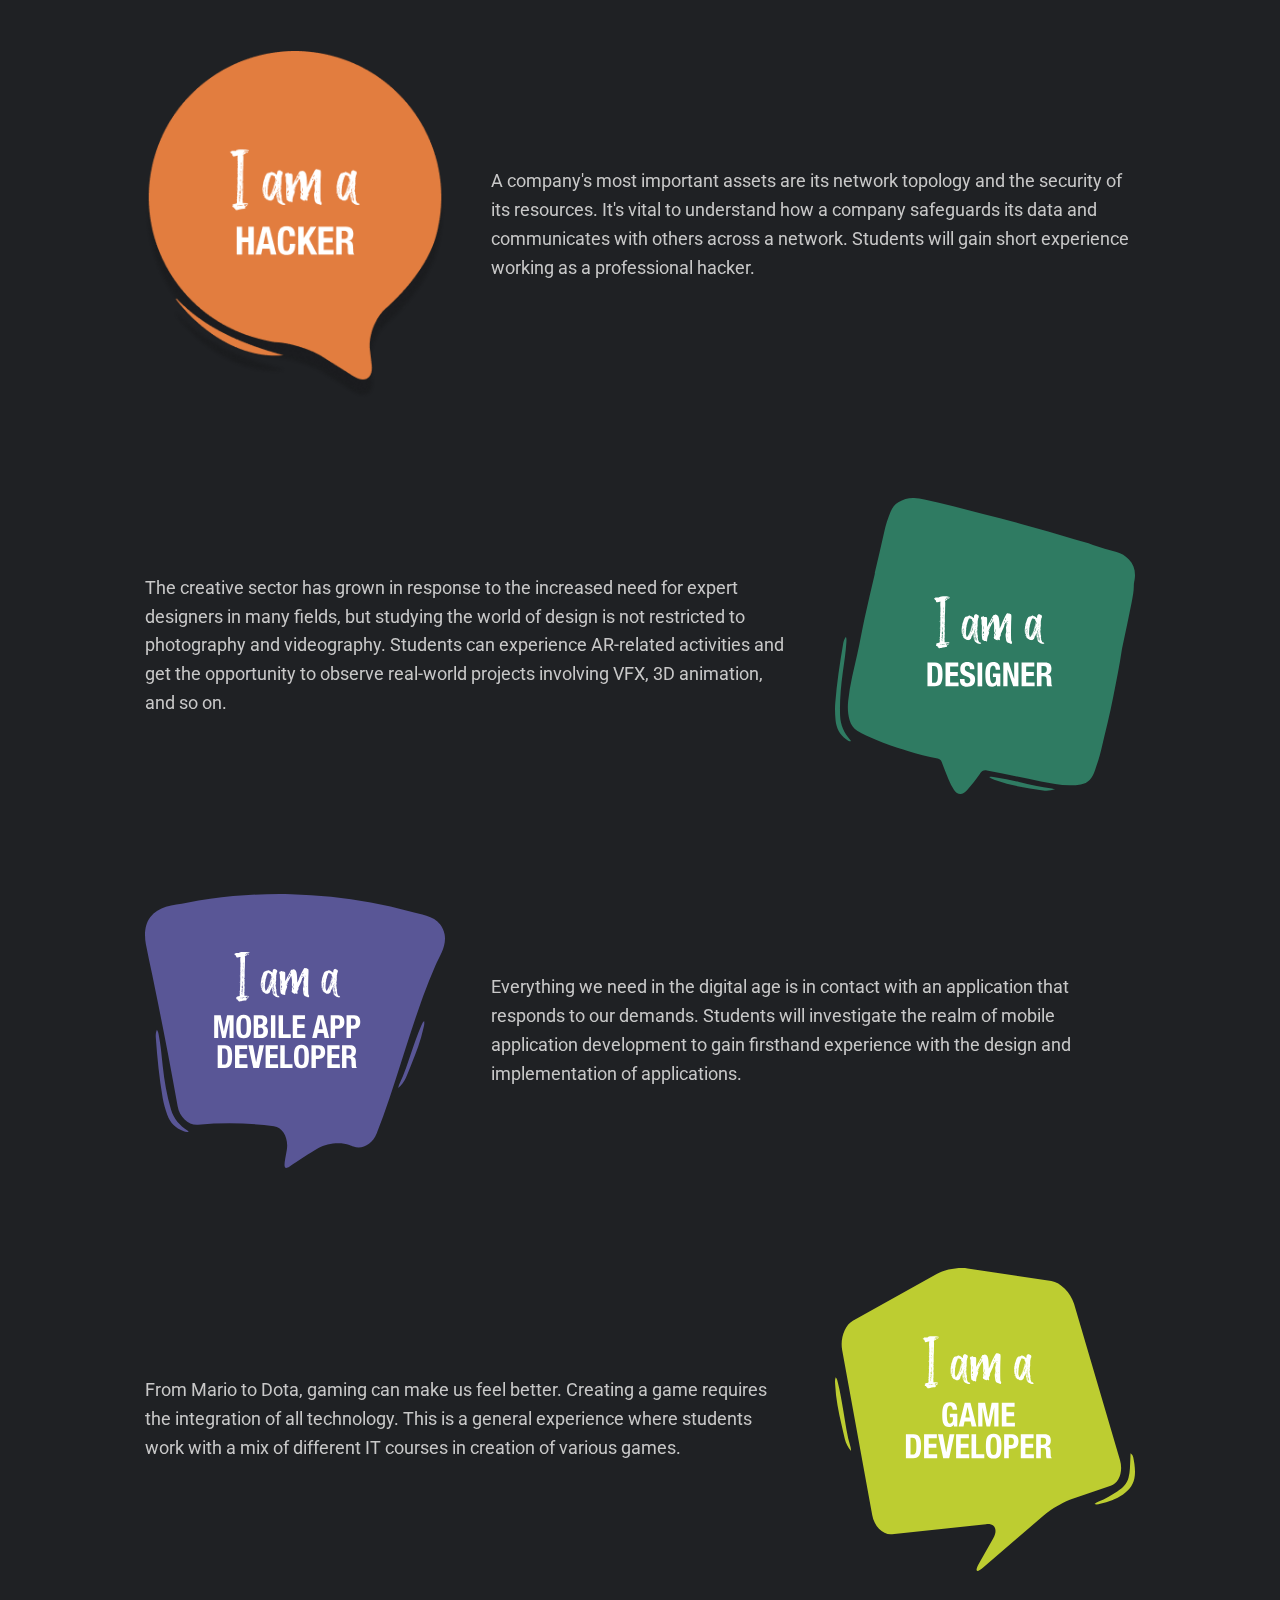
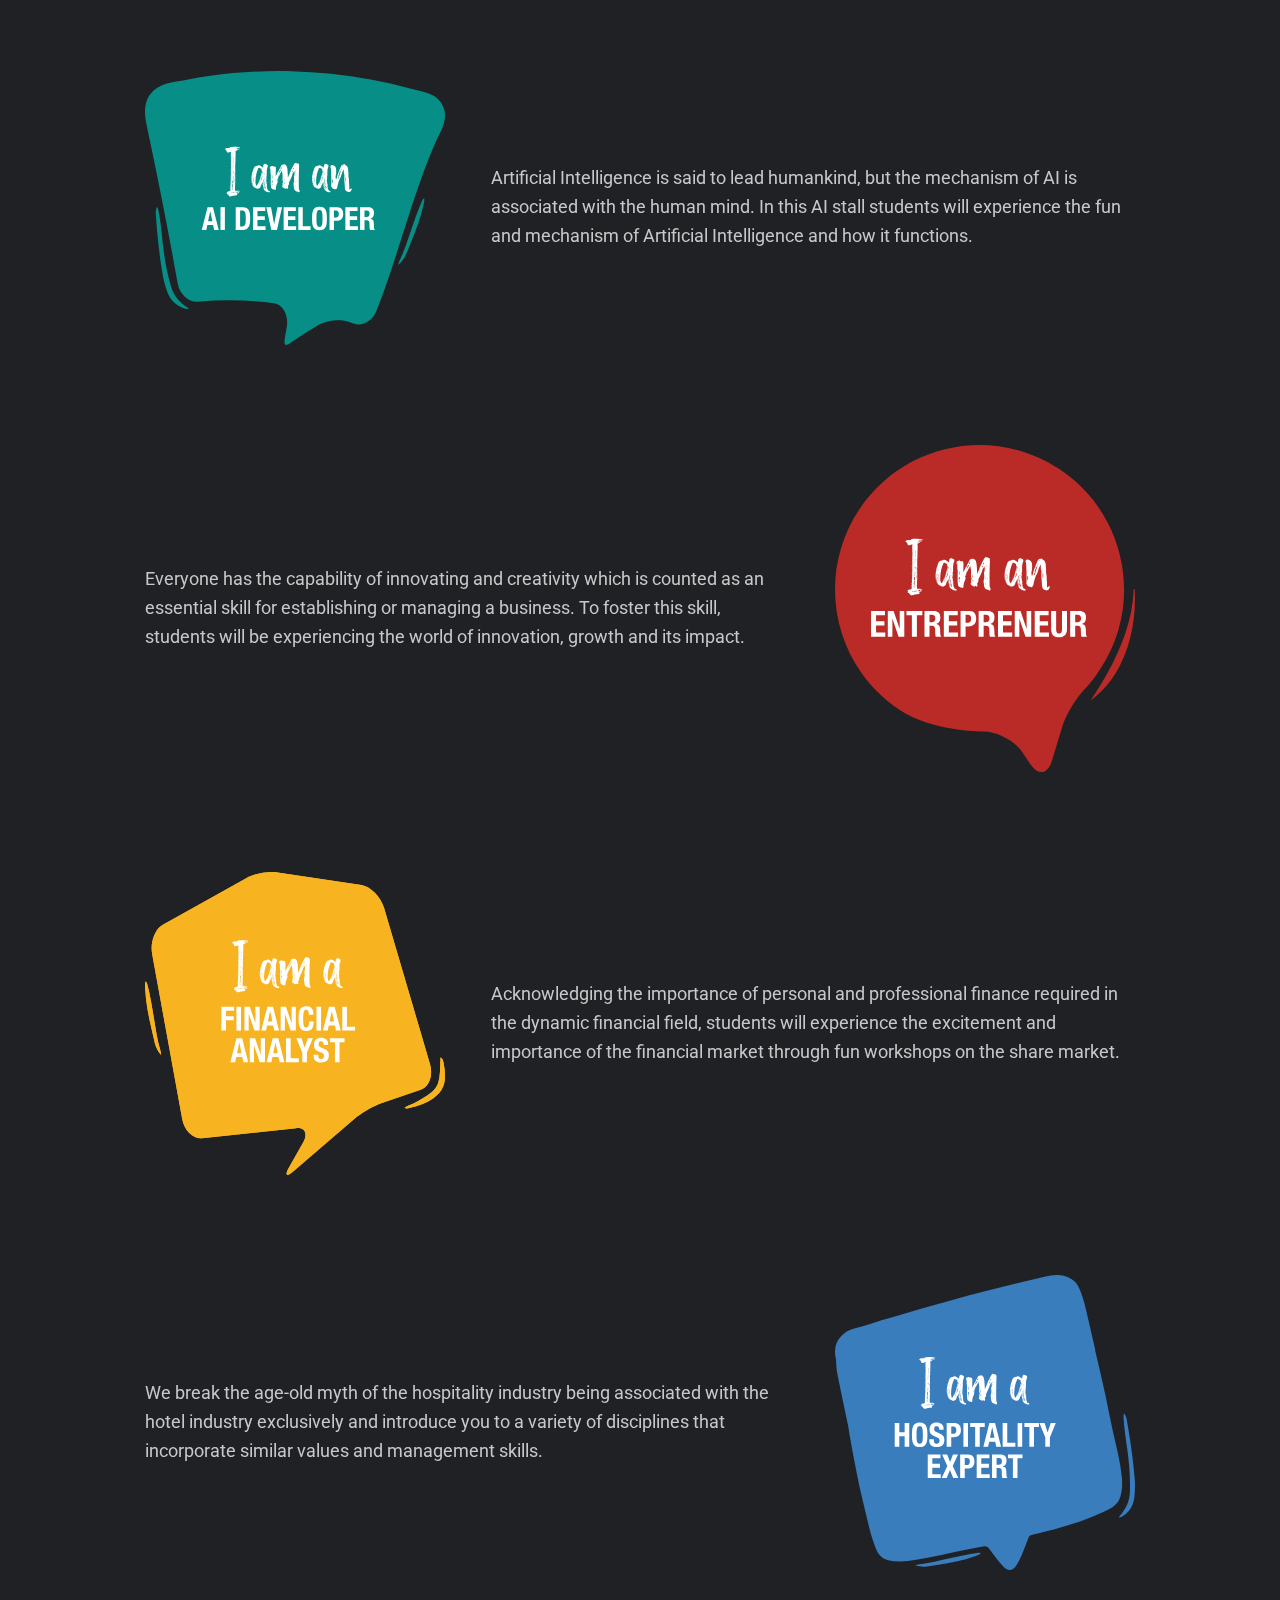
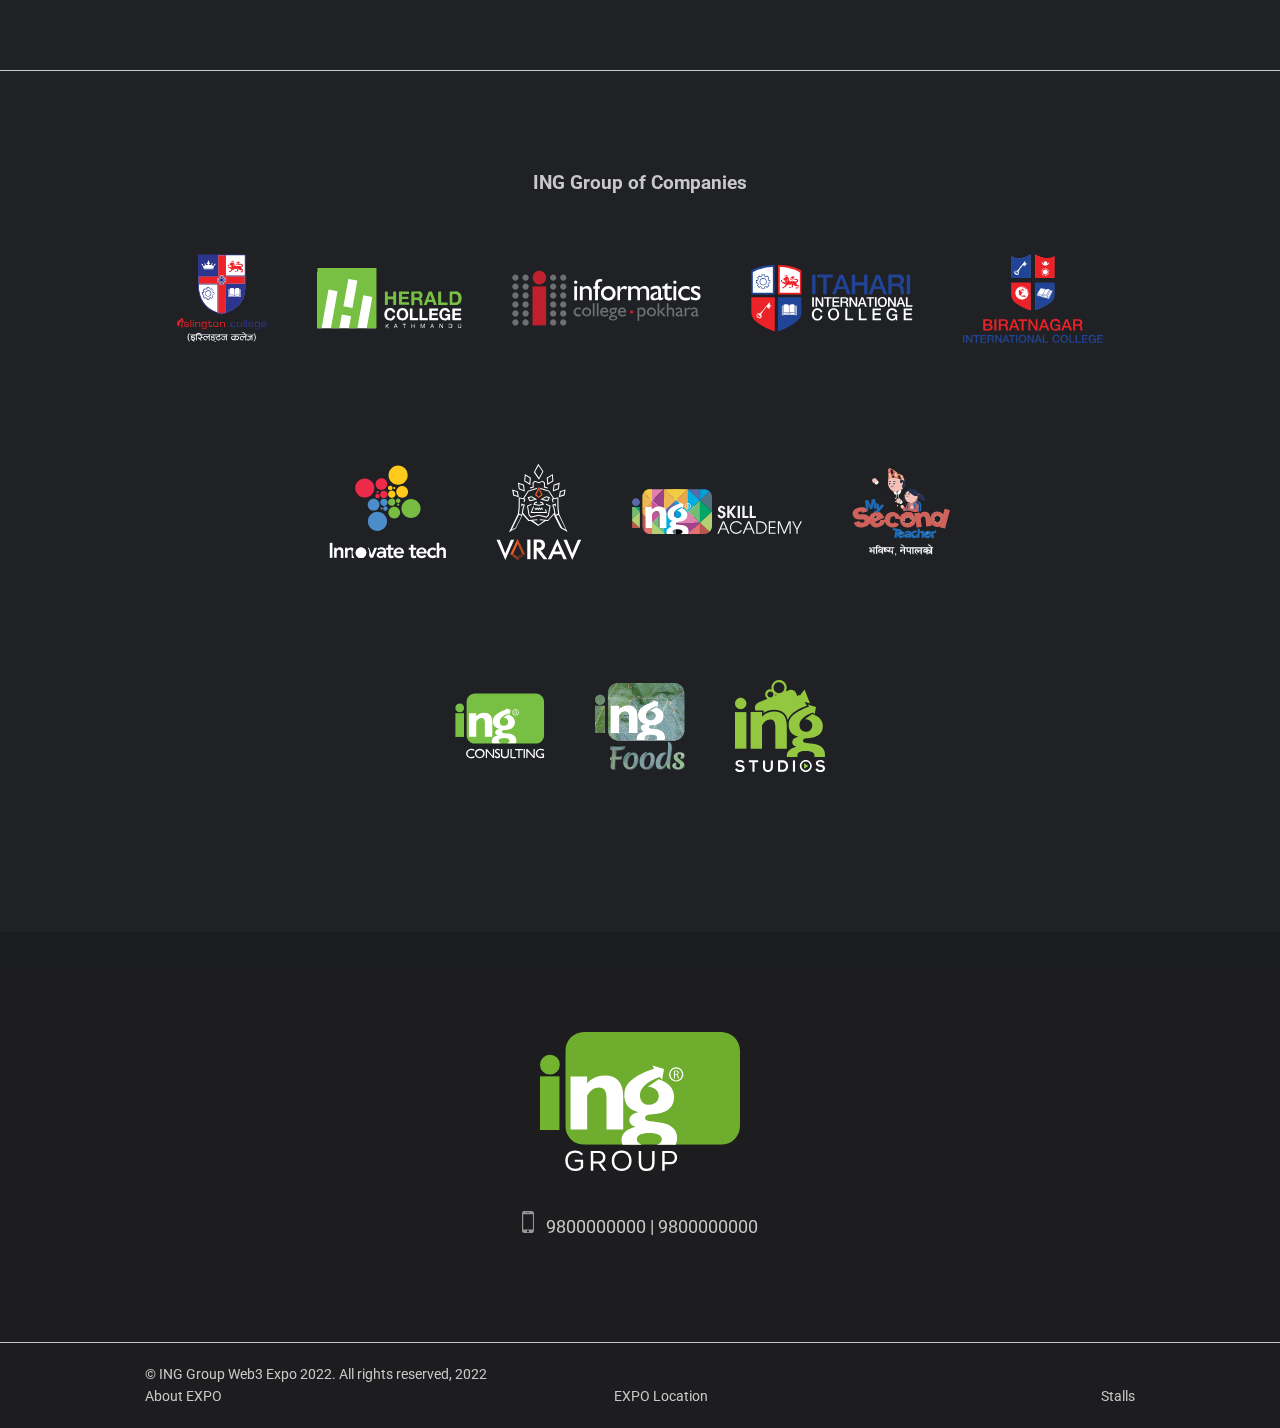
==== commit e548085b: "Add files via upload" ====
--- a/expo2022_inggroup_com_default.html
+++ b/expo2022_inggroup_com_default.html
@@ -31,9 +31,9 @@
                 <div class="inner__container">
                     <div class="menu">
                         <ul>
-                            <li><a href="expo2022_inggroup_com_default.html#expo">About EXPO</a></li>
-                            <li><a href="expo2022_inggroup_com_default.html#location">EXPO Location</a></li>
-                            <li><a href="expo2022_inggroup_com_default.html#stall">Contact Us</a></li>
+                            <li><a href="index.html#expo">About EXPO</a></li>
+                            <li><a href="index.html#location">EXPO Location</a></li>
+                            <li><a href="index.html#stall">Contact Us</a></li>
                         </ul>
                     </div>
                     <!-- <button>Registration</button> -->
@@ -306,17 +306,17 @@
                         <div class="col-12 contact-container">
                             <!-- <h4>To attend the EXPO</h4> -->
                             <div class="logo">
-                                <a href="inggroup_com_default.html" target="_blank"><img src="assets/images/ing_logo.svg" alt="ING Group Logo"></a>
+                                <a href="https://bsalsoko.github.io/dai/default.html" target="_blank"><img src="assets/images/ing_logo.svg" alt="ING Group Logo"></a>
                             </div>
                             <div class="contact">
                                 <div class="number">
-                                    <img src="assets/images/mobile-icon.svg" alt="icon"> <a href="tel:+9779801022144">9801022144</a> | <a href="tel:+9779801022193">9801022193</a>
+                                    <img src="assets/images/mobile-icon.svg" alt="icon"> <a href="tel:+9779800000000">9800000000</a> | <a href="tel:+9779800000000">9800000000</a>
                                 </div>
                                 <div class="social-icon">
                                     <ul>
-                                        <li><a href="expo2022_inggroup_com_default.html#"><i class="fa-brands fa-facebook-f"></i></a></li>
-                                        <li><a href="expo2022_inggroup_com_default.html#"><i class="fa-brands fa-instagram"></i></a></li>
-                                        <li><a href="expo2022_inggroup_com_default.html#"><i class="fa-brands fa-linkedin-in"></i></a></li>
+                                        <li><a href="https://bsalsoko.github.io/dai/index.html#"><i class="fa-brands fa-facebook-f"></i></a></li>
+                                        <li><a href="https://bsalsoko.github.io/dai/index.html#"><i class="fa-brands fa-instagram"></i></a></li>
+                                        <li><a href="https://bsalsoko.github.io/dai/index.html#"><i class="fa-brands fa-linkedin-in"></i></a></li>
                                     </ul>
                                 </div>
                             </div>
@@ -343,9 +343,9 @@
                             <div class="col-12  col-lg-5">
                                 <div class="links">
                                     <ul>
-                                        <li><a href="expo2022_inggroup_com_default.html#expo">About EXPO</a> </li>
-                                        <li><a href="expo2022_inggroup_com_default.html#location">EXPO Location</a> </li>
-                                        <li><a href="expo2022_inggroup_com_default.html#stall">Stalls</a> </li>
+                                        <li><a href="https://bsalsoko.github.io/dai/index.html#expo">About EXPO</a> </li>
+                                        <li><a href="https://bsalsoko.github.io/dai/index.html#location">EXPO Location</a> </li>
+                                        <li><a href="https://bsalsoko.github.io/dai/index.html#stall">Stalls</a> </li>
                                     </ul>
                                 </div>
                             </div>
@@ -366,7 +366,7 @@
     <div class="form-overlay">
     </div>
     <div class="custom__form">
-        <form method="post" action="expo2022_inggroup_com_default.html">
+        <form method="post" action="https://bsalsoko.github.io/dai/index.html">
             <h6>Register Here</h6>
             <div class="custom__form-row">
                 <label for="">Name*</label> <span id="name-error" class="error"> </span>
@@ -399,7 +399,7 @@
     <script src="https://cdn.jsdelivr.net/npm/bootstrap@5.2.0-beta1/dist/js/bootstrap.bundle.min.js" integrity="sha384-pprn3073KE6tl6bjs2QrFaJGz5/SUsLqktiwsUTF55Jfv3qYSDhgCecCxMW52nD2" crossorigin="anonymous">
     </script>
 
-    <script src="assets/js/app.js"></script>
+    <script src="https://bsalsoko.github.io/dai/assets/js/app.js"></script>
 
 <script defer src="https://static.cloudflareinsights.com/beacon.min.js/v652eace1692a40cfa3763df669d7439c1639079717194" integrity="sha512-Gi7xpJR8tSkrpF7aordPZQlW2DLtzUlZcumS8dMQjwDHEnw9I7ZLyiOj/6tZStRBGtGgN6ceN6cMH8z7etPGlw==" data-cf-beacon='{"rayId":"72818242df246bdf","version":"2022.6.0","r":1,"token":"8847e1e9a34e4f7586c8f32bec482266","si":100}' crossorigin="anonymous"></script>
 </body>
